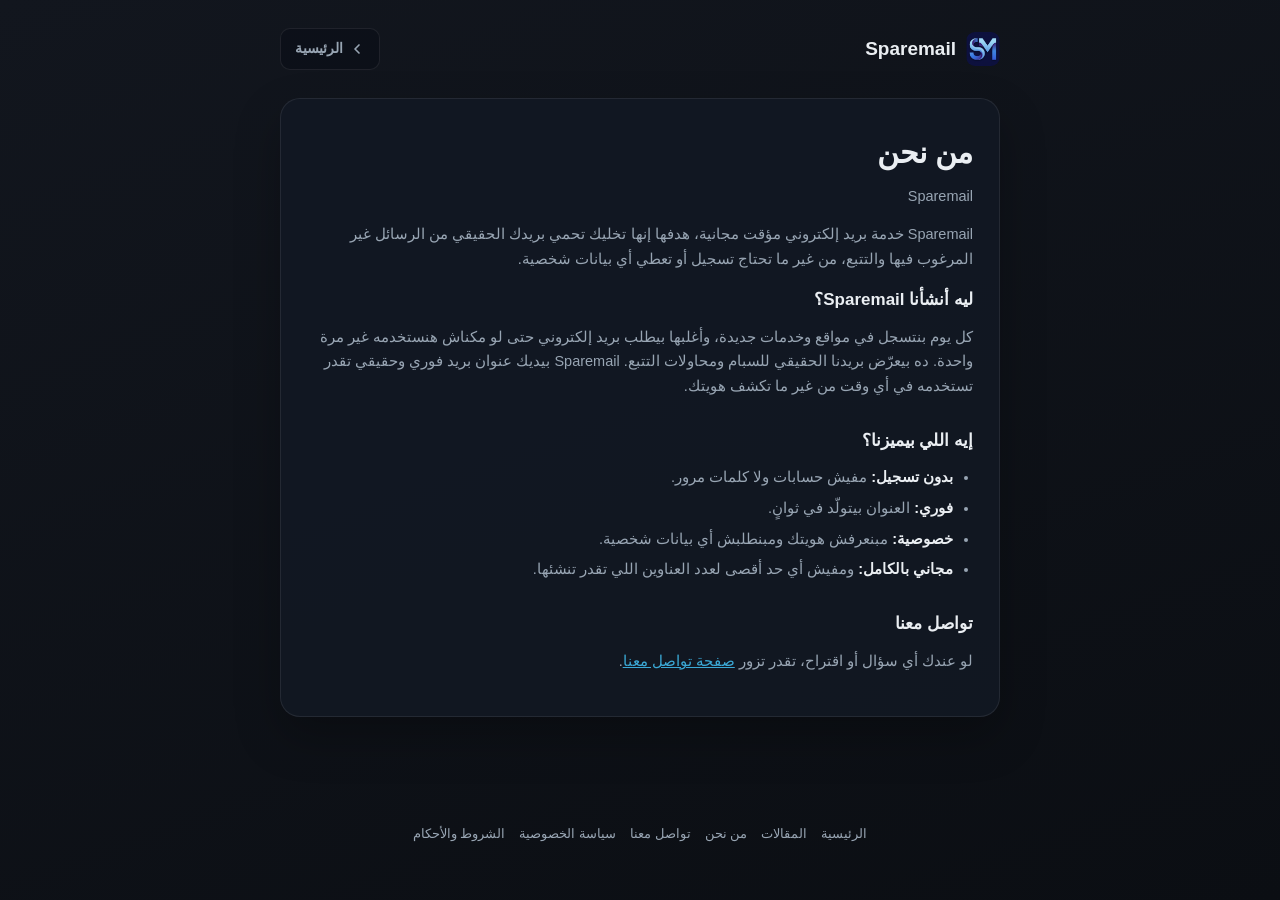
==== about.html @ 7fcf38a8 "Add files via upload" ====
<!DOCTYPE html>
<html lang="ar" dir="rtl">
<head>
<meta charset="UTF-8">
<meta name="viewport" content="width=device-width, initial-scale=1, viewport-fit=cover">
<link rel="icon" type="image/png" href="/favicon.png">
<link rel="manifest" href="/manifest.json">
<meta name="theme-color" content="#2591c9">
<title>من نحن - Sparemail</title>
<meta name="description" content="تعرف على Sparemail، خدمة البريد الإلكتروني المؤقت المجانية اللي بتحمي خصوصيتك أونلاين.">
<link rel="stylesheet" href="/pages.css">
</head>
<body>

<div class="page-wrap">
  <div class="site-header">
    <a class="site-logo" href="/">
      <img src="/favicon.png" alt="Sparemail">
      <span>Sparemail</span>
    </a>
    <a class="back-link" href="/">
      <svg width="16" height="16" viewBox="0 0 24 24" fill="none" stroke="currentColor" stroke-width="2.5" stroke-linecap="round" stroke-linejoin="round"><path d="M15 18l-6-6 6-6"/></svg>
      الرئيسية
    </a>
  </div>

  <div class="page-card">
    <h1 class="page-title">من نحن</h1>
    <p class="page-updated">Sparemail</p>

    <p>Sparemail خدمة بريد إلكتروني مؤقت مجانية، هدفها إنها تخليك تحمي بريدك الحقيقي من الرسائل غير المرغوب فيها والتتبع، من غير ما تحتاج تسجيل أو تعطي أي بيانات شخصية.</p>

    <h2>ليه أنشأنا Sparemail؟</h2>
    <p>كل يوم بنتسجل في مواقع وخدمات جديدة، وأغلبها بيطلب بريد إلكتروني حتى لو مكناش هنستخدمه غير مرة واحدة. ده بيعرّض بريدنا الحقيقي للسبام ومحاولات التتبع. Sparemail بيديك عنوان بريد فوري وحقيقي تقدر تستخدمه في أي وقت من غير ما تكشف هويتك.</p>

    <h2>إيه اللي بيميزنا؟</h2>
    <ul>
      <li><strong>بدون تسجيل:</strong> مفيش حسابات ولا كلمات مرور.</li>
      <li><strong>فوري:</strong> العنوان بيتولّد في ثوانٍ.</li>
      <li><strong>خصوصية:</strong> مبنعرفش هويتك ومبنطلبش أي بيانات شخصية.</li>
      <li><strong>مجاني بالكامل:</strong> ومفيش أي حد أقصى لعدد العناوين اللي تقدر تنشئها.</li>
    </ul>

    <h2>تواصل معنا</h2>
    <p>لو عندك أي سؤال أو اقتراح، تقدر تزور <a href="/contact.html">صفحة تواصل معنا</a>.</p>
  </div>
</div>

<div class="site-footer">
  <a href="/">الرئيسية</a>
  <a href="/articles.html">المقالات</a>
  <a href="/about.html">من نحن</a>
  <a href="/contact.html">تواصل معنا</a>
  <a href="/privacy.html">سياسة الخصوصية</a>
  <a href="/terms.html">الشروط والأحكام</a>
</div>

</body>
</html>
---- pages.css ----
:root{
  --blue:#2591c9;
  --blue2:#3ba9d6;
  --blue-rgb:37,145,201;
  --bg-1:#12161e;
  --bg-2:#0b0e13;
  --text-dark:#eaeef2;
  --text-gray:#98a5b3;
  --border:rgba(255,255,255,.08);
  --card-bg:rgba(18,24,35,.92);
  --input-bg:rgba(10,14,22,.55);
}

*{box-sizing:border-box;}

body{
  margin:0;
  min-height:100vh;
  background:linear-gradient(160deg, var(--bg-1) 0%, var(--bg-2) 100%);
  color:var(--text-dark);
  font-family:-apple-system, BlinkMacSystemFont, "Segoe UI", Roboto, "Helvetica Neue", Arial, sans-serif;
  -webkit-font-smoothing:antialiased;
  line-height:1.7;
}

a{ color:var(--blue2); }

.page-wrap{
  max-width:760px;
  margin:0 auto;
  padding:28px 20px 70px;
}

.site-header{
  display:flex;
  align-items:center;
  justify-content:space-between;
  margin-bottom:28px;
}
.site-logo{
  display:flex;
  align-items:center;
  gap:10px;
  text-decoration:none;
  color:var(--text-dark);
  font-weight:800;
  font-size:19px;
}
.site-logo img{ width:34px; height:34px; border-radius:9px; }
.back-link{
  display:inline-flex;
  align-items:center;
  gap:6px;
  color:var(--text-gray);
  text-decoration:none;
  font-size:14px;
  font-weight:600;
  padding:8px 14px;
  border-radius:10px;
  border:1px solid var(--border);
  background:var(--input-bg);
  transition:color .2s ease, border-color .2s ease;
}
.back-link:hover{ color:var(--blue2); border-color:rgba(var(--blue-rgb),.4); }

.page-card{
  background:var(--card-bg);
  border:1px solid var(--border);
  border-radius:20px;
  padding:28px 26px;
  box-shadow:0 20px 45px rgba(0,0,0,.25);
}

.page-title{
  font-size:clamp(22px, 4vw, 30px);
  font-weight:800;
  margin:0 0 6px;
  letter-spacing:-.3px;
}
.page-updated{
  color:var(--text-gray);
  font-size:13px;
  margin:0 0 26px;
}

.page-card h2{
  font-size:17px;
  font-weight:700;
  margin:28px 0 10px;
  color:var(--text-dark);
}
.page-card h2:first-of-type{ margin-top:6px; }
.page-card p{
  color:var(--text-gray);
  font-size:14.5px;
  margin:0 0 14px;
}
.page-card ul{
  color:var(--text-gray);
  font-size:14.5px;
  margin:0 0 14px;
  padding-inline-start:20px;
}
.page-card li{ margin-bottom:6px; }
.page-card strong{ color:var(--text-dark); }

.site-footer{
  max-width:760px;
  margin:36px auto 0;
  padding:0 20px;
  display:flex;
  flex-wrap:wrap;
  gap:14px;
  justify-content:center;
  font-size:13px;
}
.site-footer a{
  color:var(--text-gray);
  text-decoration:none;
}
.site-footer a:hover{ color:var(--blue2); }

/* Contact form */
.form-group{ margin-bottom:16px; }
.form-group label{
  display:block;
  font-size:13.5px;
  font-weight:600;
  margin-bottom:7px;
  color:var(--text-dark);
}
.form-group input, .form-group textarea{
  width:100%;
  background:var(--input-bg);
  border:1px solid var(--border);
  border-radius:12px;
  padding:12px 14px;
  font-size:14px;
  color:var(--text-dark);
  font-family:inherit;
  outline:none;
}
.form-group textarea{ min-height:120px; resize:vertical; line-height:1.6; }
.form-group input:focus, .form-group textarea:focus{ border-color:rgba(var(--blue-rgb),.5); }

.submit-btn{
  background:linear-gradient(135deg, var(--blue), var(--blue2));
  color:#fff;
  border:none;
  border-radius:12px;
  padding:14px 26px;
  font-size:14.5px;
  font-weight:700;
  cursor:pointer;
}
.submit-btn:disabled{ opacity:.6; cursor:default; }

.form-status{
  margin-top:14px;
  font-size:13.5px;
  padding:12px 14px;
  border-radius:10px;
  display:none;
}
.form-status.show{ display:block; }
.form-status.ok{ background:rgba(47,191,113,.12); color:#2fbf71; }
.form-status.err{ background:rgba(229,85,90,.12); color:#e5555a; }

.contact-info{
  display:flex;
  align-items:center;
  gap:10px;
  background:var(--input-bg);
  border:1px solid var(--border);
  border-radius:12px;
  padding:14px 16px;
  margin-bottom:22px;
  font-size:14.5px;
}

/* Articles list page */
.articles-page-grid{
  display:grid;
  grid-template-columns:repeat(auto-fill, minmax(160px, 1fr));
  gap:16px;
  margin-top:8px;
}
.article-card-link{
  display:block;
  text-decoration:none;
  color:inherit;
  background:var(--input-bg);
  border:1px solid var(--border);
  border-radius:16px;
  overflow:hidden;
  transition:transform .2s ease, box-shadow .2s ease;
}
.article-card-link:hover{ transform:translateY(-3px); box-shadow:0 14px 26px rgba(0,0,0,.25); }
.article-card-thumb{
  width:100%;
  aspect-ratio:16/10;
  background:rgba(255,255,255,.04);
  display:flex;
  align-items:center;
  justify-content:center;
  color:var(--text-gray);
  overflow:hidden;
}
.article-card-thumb img{ width:100%; height:100%; object-fit:cover; }
.article-card-thumb svg{ width:28px; height:28px; opacity:.4; }
.article-card-link-title{
  padding:10px 12px 14px;
  font-size:13.5px;
  font-weight:700;
  color:var(--text-dark);
  line-height:1.5;
}

.add-article-link{
  display:inline-flex;
  align-items:center;
  gap:8px;
  background:linear-gradient(135deg, var(--blue), var(--blue2));
  color:#fff;
  text-decoration:none;
  padding:11px 18px;
  border-radius:12px;
  font-size:13.5px;
  font-weight:700;
  margin-bottom:22px;
}

.article-detail-image{
  width:100%;
  aspect-ratio:16/9;
  border-radius:16px;
  background:var(--input-bg);
  border:1px solid var(--border);
  display:flex;
  align-items:center;
  justify-content:center;
  color:var(--text-gray);
  overflow:hidden;
  margin-bottom:20px;
}
.article-detail-image img{ width:100%; height:100%; object-fit:cover; }
.article-detail-image svg{ width:40px; height:40px; opacity:.4; }
.article-detail-content{
  color:var(--text-gray);
  font-size:14.5px;
  line-height:1.9;
  white-space:pre-wrap;
}

.empty-note{
  color:var(--text-gray);
  font-size:14px;
  text-align:center;
  padding:30px 0;
}

@media (max-width:480px){
  .page-wrap{ padding:20px 14px 50px; }
  .page-card{ padding:20px 18px; border-radius:16px; }
}
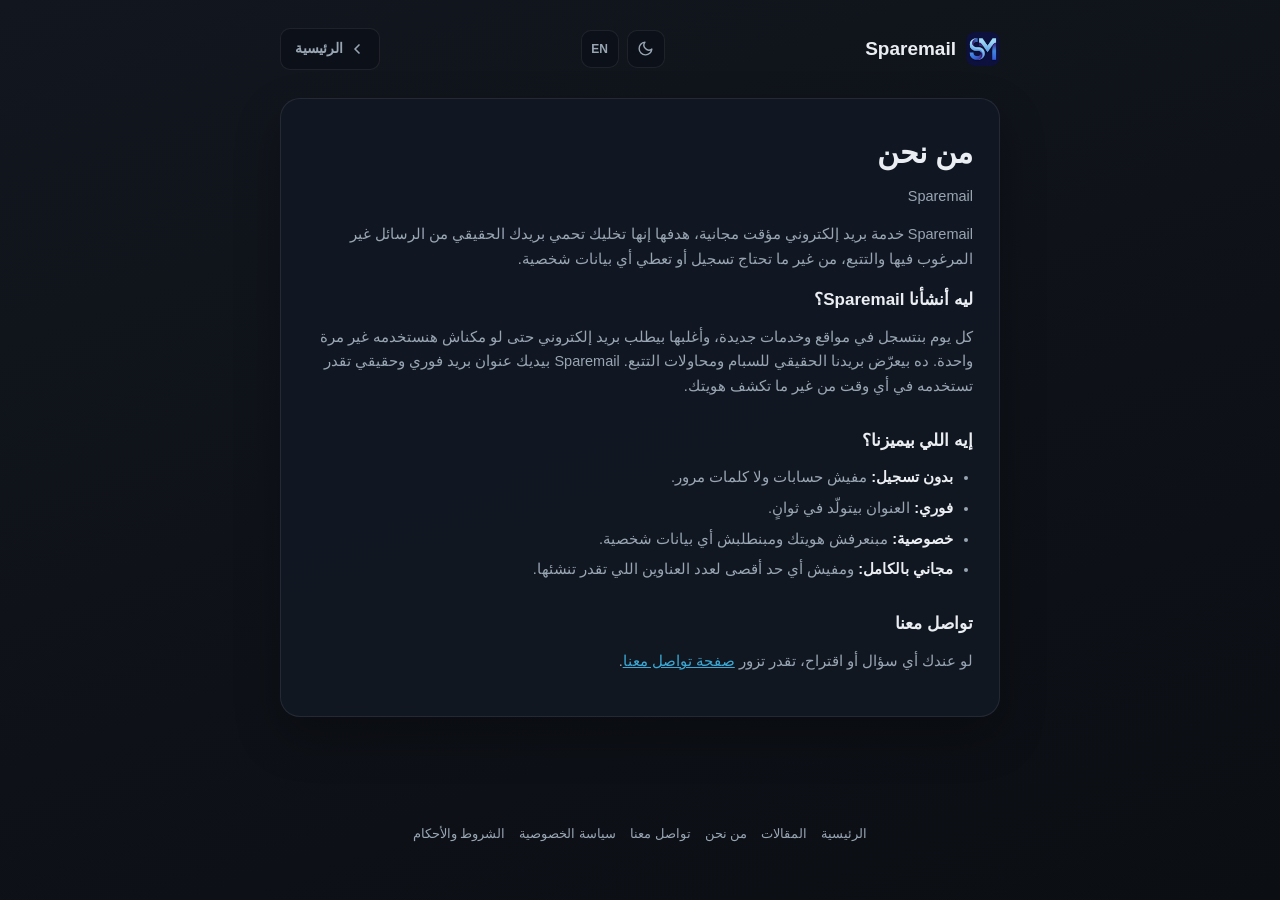
==== commit ff2b2852: "Add files via upload" ====
--- a/about.html
+++ b/about.html
@@ -2,6 +2,12 @@
 <html lang="ar" dir="rtl">
 <head>
 <meta charset="UTF-8">
+<script>
+(function(){
+  var t = localStorage.getItem('sparemail_theme') || 'dark';
+  document.documentElement.setAttribute('data-theme', t);
+})();
+</script>
 <meta name="viewport" content="width=device-width, initial-scale=1, viewport-fit=cover">
 <link rel="icon" type="image/png" href="/favicon.png">
 <link rel="manifest" href="/manifest.json">
@@ -14,46 +20,56 @@
 
 <div class="page-wrap">
   <div class="site-header">
-    <a class="site-logo" href="/">
+    <a class="site-logo" href="/" onclick="event.preventDefault(); location.replace('/');">
       <img src="/favicon.png" alt="Sparemail">
       <span>Sparemail</span>
     </a>
-    <a class="back-link" href="/">
+    <div class="header-controls">
+      <button class="header-toggle-btn" id="themeToggleBtn" aria-label="تبديل الوضع الليلي/النهاري" title="الوضع الليلي/النهاري">
+        <svg class="icon-moon" viewBox="0 0 24 24" fill="none" stroke="currentColor" stroke-width="2" stroke-linecap="round" stroke-linejoin="round"><path d="M21 12.79A9 9 0 1111.21 3 7 7 0 0021 12.79z"/></svg>
+        <svg class="icon-sun" viewBox="0 0 24 24" fill="none" stroke="currentColor" stroke-width="2" stroke-linecap="round" stroke-linejoin="round"><circle cx="12" cy="12" r="4"/><path d="M12 2v2M12 20v2M4.93 4.93l1.41 1.41M17.66 17.66l1.41 1.41M2 12h2M20 12h2M6.34 17.66l-1.41 1.41M19.07 4.93l-1.41 1.41"/></svg>
+      </button>
+      <button class="header-toggle-btn" id="langToggleBtn" aria-label="Switch language" title="EN / AR">
+        <span data-ar="EN" data-en="AR">EN</span>
+      </button>
+    </div>
+    <a class="back-link" href="/" onclick="event.preventDefault(); location.replace('/');">
       <svg width="16" height="16" viewBox="0 0 24 24" fill="none" stroke="currentColor" stroke-width="2.5" stroke-linecap="round" stroke-linejoin="round"><path d="M15 18l-6-6 6-6"/></svg>
-      الرئيسية
+      <span data-ar="الرئيسية" data-en="Home">الرئيسية</span>
     </a>
   </div>
 
   <div class="page-card">
-    <h1 class="page-title">من نحن</h1>
+    <h1 class="page-title" data-ar="من نحن" data-en="About Us">من نحن</h1>
     <p class="page-updated">Sparemail</p>
 
-    <p>Sparemail خدمة بريد إلكتروني مؤقت مجانية، هدفها إنها تخليك تحمي بريدك الحقيقي من الرسائل غير المرغوب فيها والتتبع، من غير ما تحتاج تسجيل أو تعطي أي بيانات شخصية.</p>
+    <p data-ar="Sparemail خدمة بريد إلكتروني مؤقت مجانية، هدفها إنها تخليك تحمي بريدك الحقيقي من الرسائل غير المرغوب فيها والتتبع، من غير ما تحتاج تسجيل أو تعطي أي بيانات شخصية." data-en="Sparemail is a free temporary email service, built to help you protect your real inbox from spam and tracking - no signup, no personal data required.">Sparemail خدمة بريد إلكتروني مؤقت مجانية، هدفها إنها تخليك تحمي بريدك الحقيقي من الرسائل غير المرغوب فيها والتتبع، من غير ما تحتاج تسجيل أو تعطي أي بيانات شخصية.</p>
 
-    <h2>ليه أنشأنا Sparemail؟</h2>
-    <p>كل يوم بنتسجل في مواقع وخدمات جديدة، وأغلبها بيطلب بريد إلكتروني حتى لو مكناش هنستخدمه غير مرة واحدة. ده بيعرّض بريدنا الحقيقي للسبام ومحاولات التتبع. Sparemail بيديك عنوان بريد فوري وحقيقي تقدر تستخدمه في أي وقت من غير ما تكشف هويتك.</p>
+    <h2 data-ar="ليه أنشأنا Sparemail؟" data-en="Why did we build Sparemail?">ليه أنشأنا Sparemail؟</h2>
+    <p data-ar="كل يوم بنتسجل في مواقع وخدمات جديدة، وأغلبها بيطلب بريد إلكتروني حتى لو مكناش هنستخدمه غير مرة واحدة. ده بيعرّض بريدنا الحقيقي للسبام ومحاولات التتبع. Sparemail بيديك عنوان بريد فوري وحقيقي تقدر تستخدمه في أي وقت من غير ما تكشف هويتك." data-en="Every day we sign up for new sites and services, most of which ask for an email even if we'll only use it once. That exposes our real inbox to spam and tracking. Sparemail gives you an instant, real address you can use anytime without revealing your identity.">كل يوم بنتسجل في مواقع وخدمات جديدة، وأغلبها بيطلب بريد إلكتروني حتى لو مكناش هنستخدمه غير مرة واحدة. ده بيعرّض بريدنا الحقيقي للسبام ومحاولات التتبع. Sparemail بيديك عنوان بريد فوري وحقيقي تقدر تستخدمه في أي وقت من غير ما تكشف هويتك.</p>
 
-    <h2>إيه اللي بيميزنا؟</h2>
+    <h2 data-ar="إيه اللي بيميزنا؟" data-en="What makes us different?">إيه اللي بيميزنا؟</h2>
     <ul>
-      <li><strong>بدون تسجيل:</strong> مفيش حسابات ولا كلمات مرور.</li>
-      <li><strong>فوري:</strong> العنوان بيتولّد في ثوانٍ.</li>
-      <li><strong>خصوصية:</strong> مبنعرفش هويتك ومبنطلبش أي بيانات شخصية.</li>
-      <li><strong>مجاني بالكامل:</strong> ومفيش أي حد أقصى لعدد العناوين اللي تقدر تنشئها.</li>
+      <li><strong data-ar="بدون تسجيل:" data-en="No signup:">بدون تسجيل:</strong> <span data-ar="مفيش حسابات ولا كلمات مرور." data-en="No accounts, no passwords.">مفيش حسابات ولا كلمات مرور.</span></li>
+      <li><strong data-ar="فوري:" data-en="Instant:">فوري:</strong> <span data-ar="العنوان بيتولّد في ثوانٍ." data-en="Your address is generated in seconds.">العنوان بيتولّد في ثوانٍ.</span></li>
+      <li><strong data-ar="خصوصية:" data-en="Private:">خصوصية:</strong> <span data-ar="مبنعرفش هويتك ومبنطلبش أي بيانات شخصية." data-en="We don't know who you are and never ask for personal data.">مبنعرفش هويتك ومبنطلبش أي بيانات شخصية.</span></li>
+      <li><strong data-ar="مجاني بالكامل:" data-en="Completely free:">مجاني بالكامل:</strong> <span data-ar="ومفيش أي حد أقصى لعدد العناوين اللي تقدر تنشئها." data-en="No limit on how many addresses you can create.">ومفيش أي حد أقصى لعدد العناوين اللي تقدر تنشئها.</span></li>
     </ul>
 
-    <h2>تواصل معنا</h2>
-    <p>لو عندك أي سؤال أو اقتراح، تقدر تزور <a href="/contact.html">صفحة تواصل معنا</a>.</p>
+    <h2 data-ar="تواصل معنا" data-en="Get in touch">تواصل معنا</h2>
+    <p><span data-ar="لو عندك أي سؤال أو اقتراح، تقدر تزور" data-en="If you have any question or suggestion, visit our">لو عندك أي سؤال أو اقتراح، تقدر تزور</span> <a href="/contact.html" data-ar="صفحة تواصل معنا" data-en="contact page">صفحة تواصل معنا</a>.</p>
   </div>
 </div>
 
 <div class="site-footer">
-  <a href="/">الرئيسية</a>
-  <a href="/articles.html">المقالات</a>
-  <a href="/about.html">من نحن</a>
-  <a href="/contact.html">تواصل معنا</a>
-  <a href="/privacy.html">سياسة الخصوصية</a>
-  <a href="/terms.html">الشروط والأحكام</a>
+  <a href="/" data-ar="الرئيسية" data-en="Home">الرئيسية</a>
+  <a href="/articles.html" data-ar="المقالات" data-en="Articles">المقالات</a>
+  <a href="/about.html" data-ar="من نحن" data-en="About">من نحن</a>
+  <a href="/contact.html" data-ar="تواصل معنا" data-en="Contact">تواصل معنا</a>
+  <a href="/privacy.html" data-ar="سياسة الخصوصية" data-en="Privacy Policy">سياسة الخصوصية</a>
+  <a href="/terms.html" data-ar="الشروط والأحكام" data-en="Terms">الشروط والأحكام</a>
 </div>
 
+<script src="/pages.js"></script>
 </body>
 </html>
--- a/pages.css
+++ b/pages.css
@@ -2,6 +2,17 @@
   --blue:#2591c9;
   --blue2:#3ba9d6;
   --blue-rgb:37,145,201;
+  --bg-1:#eef3f7;
+  --bg-2:#dde6ee;
+  --text-dark:#2b3a4a;
+  --text-gray:#5b6b7b;
+  --border:#eef1f4;
+  --card-bg:#ffffff;
+  --input-bg:#f4f7fa;
+  --switch-off:#d5dbe1;
+  transition:color .3s ease;
+}
+html[data-theme="dark"]{
   --bg-1:#12161e;
   --bg-2:#0b0e13;
   --text-dark:#eaeef2;
@@ -9,6 +20,7 @@
   --border:rgba(255,255,255,.08);
   --card-bg:rgba(18,24,35,.92);
   --input-bg:rgba(10,14,22,.55);
+  --switch-off:#3a4552;
 }
 
 *{box-sizing:border-box;}
@@ -36,7 +48,33 @@
   align-items:center;
   justify-content:space-between;
   margin-bottom:28px;
-}
+  gap:10px;
+}
+.header-controls{
+  display:flex;
+  align-items:center;
+  gap:8px;
+}
+.header-toggle-btn{
+  display:flex;
+  align-items:center;
+  justify-content:center;
+  width:38px;
+  height:38px;
+  border-radius:10px;
+  border:1px solid var(--border);
+  background:var(--input-bg);
+  color:var(--text-gray);
+  cursor:pointer;
+  font-size:12px;
+  font-weight:700;
+  transition:color .2s ease, border-color .2s ease;
+}
+.header-toggle-btn:hover{ color:var(--blue2); border-color:rgba(var(--blue-rgb),.4); }
+.header-toggle-btn svg{ width:17px; height:17px; }
+.header-toggle-btn .icon-sun{ display:none; }
+html[data-theme="light"] .header-toggle-btn .icon-moon{ display:none; }
+html[data-theme="light"] .header-toggle-btn .icon-sun{ display:block; }
 .site-logo{
   display:flex;
   align-items:center;
